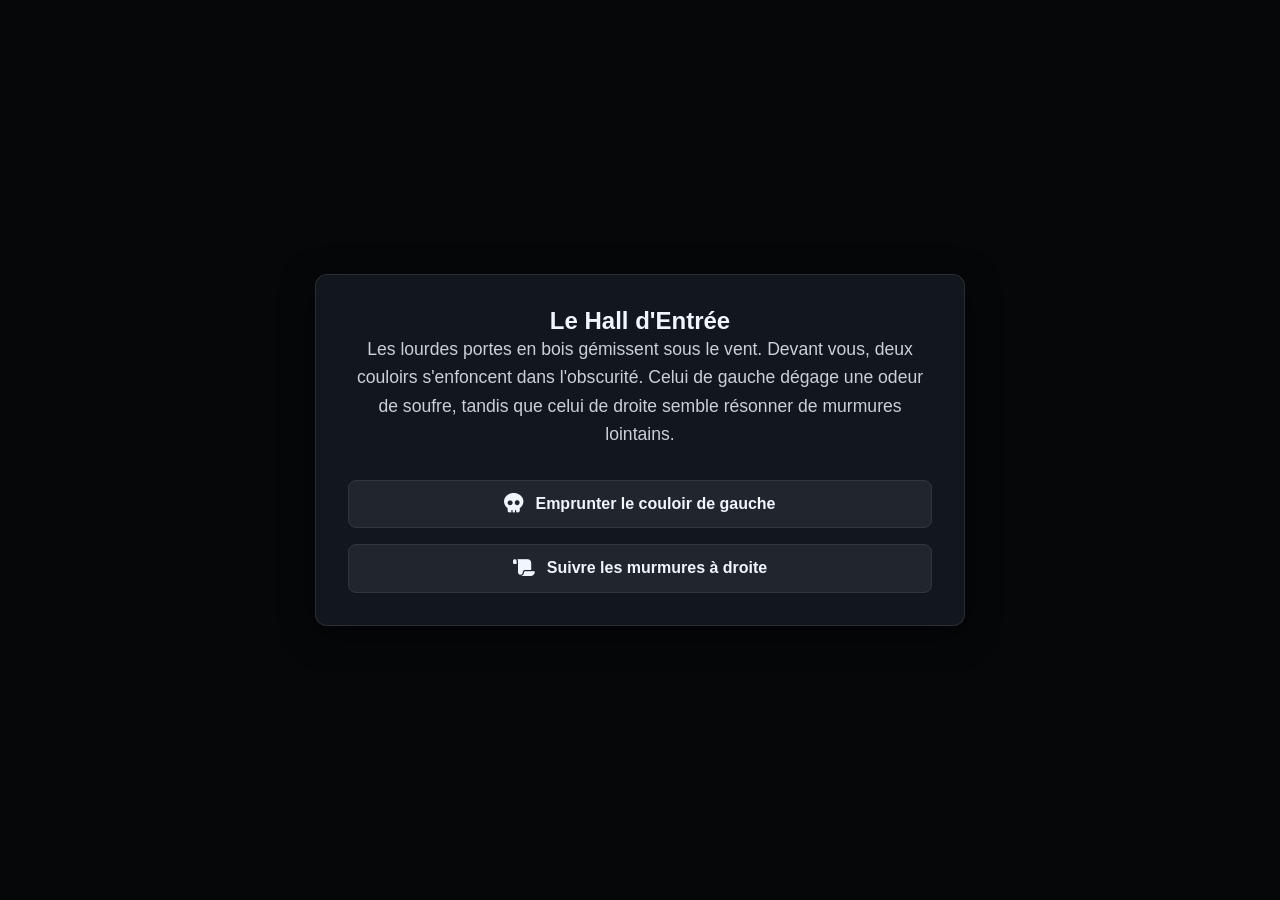
==== pages/scene01.html @ 0f3ece2d "page principale faite lecteur audio et var css" ====
<!DOCTYPE html>
<html lang="fr">
<head>
  <meta charset="UTF-8">
  <meta name="viewport" content="width=device-width, initial-scale=1.0">
  <title>Scène 01 - L'Entrée</title>
  <link rel="stylesheet" href="https://cdnjs.cloudflare.com/ajax/libs/font-awesome/6.4.0/css/all.min.css">
  <link rel="stylesheet" href="../style.css">
</head>
<body class="bg-scene01">
  <main class="game-container">
    <header class="scene-header">
      <h2>Le Hall d'Entrée</h2>
    </header>

    <section class="scene-body">
      <p class="description">
        Les lourdes portes en bois gémissent sous le vent. Devant vous, deux couloirs s'enfoncent dans l'obscurité. Celui de gauche dégage une odeur de soufre, tandis que celui de droite semble résonner de murmures lointains.
      </p>
    </section>

    <nav class="choices-container">
      <a href="scene02.html" class="btn-choice">
        <i class="fa-solid fa-skull icon"></i> Emprunter le couloir de gauche
      </a>
      <a href="scene03.html" class="btn-choice">
        <i class="fa-solid fa-scroll icon"></i> Suivre les murmures à droite
      </a>
    </nav>
  </main>
</body>
</html>
---- style.css ----
/* RESET & VARS */
:root {
  --primary-color: #e63946;
  --bg-dark: #0d1117;
  --panel-bg: rgba(22, 27, 34, 0.85);
  --text-main: #f0f6fc;
  --font-main: 'Segoe UI', Tahoma, Geneva, Verdana, sans-serif;
}

* {
  box-sizing: border-box;
  margin: 0;
  padding: 0;
}

body {
  font-family: var(--font-main);
  background-color: var(--bg-dark);
  color: var(--text-main);
  min-height: 100vh;
  display: flex;
  justify-content: center;
  align-items: center;
  background-size: cover;
  background-position: center;
  background-attachment: fixed;
}

/* FONDS PAR PAGE */
.bg-home { background-image: linear-gradient(rgba(0,0,0,0.6), rgba(0,0,0,0.6)), url('assets/backgrounds/home.jpg'); }
.bg-scene01 { background-image: linear-gradient(rgba(0,0,0,0.6), rgba(0,0,0,0.6)), url('../assets/backgrounds/entrance.jpg'); }

/* CONTENEUR PRINCIPAL */
.game-container {
  width: 90%;
  max-width: 650px;
  background: var(--panel-bg);
  border: 1px solid rgba(255, 255, 255, 0.1);
  border-radius: 12px;
  padding: 2rem;
  box-shadow: 0 8px 32px 0 rgba(0, 0, 0, 0.5);
  backdrop-filter: blur(8px);
  text-align: center;
}

.title {
  font-size: 2.2rem;
  color: var(--primary-color);
  margin-bottom: 1rem;
  text-transform: uppercase;
  letter-spacing: 2px;
}

.description {
  font-size: 1.1rem;
  line-height: 1.6;
  margin-bottom: 2rem;
  color: #c9d1d9;
}

/* BOUTONS PERSONNALISÉS  */
.choices-container {
  display: flex;
  flex-direction: column;
  gap: 1rem;
}

.btn-choice {
  display: flex;
  align-items: center;
  justify-content: center;
  gap: 0.75rem;
  padding: 0.85rem 1.5rem;
  background-color: #21262d;
  color: var(--text-main);
  text-decoration: none;
  font-weight: 600;
  border: 1px solid #30363d;
  border-radius: 8px;
  transition: all 0.2s ease-in-out;
}

.btn-choice:hover {
  background-color: var(--primary-color);
  border-color: var(--primary-color);
  transform: translateY(-2px);
  box-shadow: 0 4px 12px rgba(230, 57, 70, 0.4);
}

.btn-choice .icon {
  font-size: 1.2rem;
}

/*lecteur audio*/

.audio-player {
  margin-top: 2rem;
  padding: 0.85rem 1.25rem;
  background: rgba(13, 17, 23, 0.7);
  border: 1px solid rgba(255, 255, 255, 0.08);
  border-radius: 10px;
  display: flex;
  flex-direction: column;
  align-items: center;
  gap: 0.5rem;
  backdrop-filter: blur(4px);
}

/* En-tête du lecteur (Icône + Texte) */
.audio-player p {
  font-size: 0.85rem;
  font-weight: 500;
  color: #8b949e;
  text-transform: uppercase;
  letter-spacing: 1px;
  display: flex;
  align-items: center;
  gap: 0.5rem;
}

.audio-player p i {
  color: var(--primary-color, #e63946);
}

/* Style et personnalisation du lecteur natif */
.audio-player audio {
  width: 100%;
  max-width: 320px;
  height: 36px;
  outline: none;
  border-radius: 20px;
  filter: invert(0.9) hue-rotate(180deg) brightness(0.9) contrast(1.2);
}
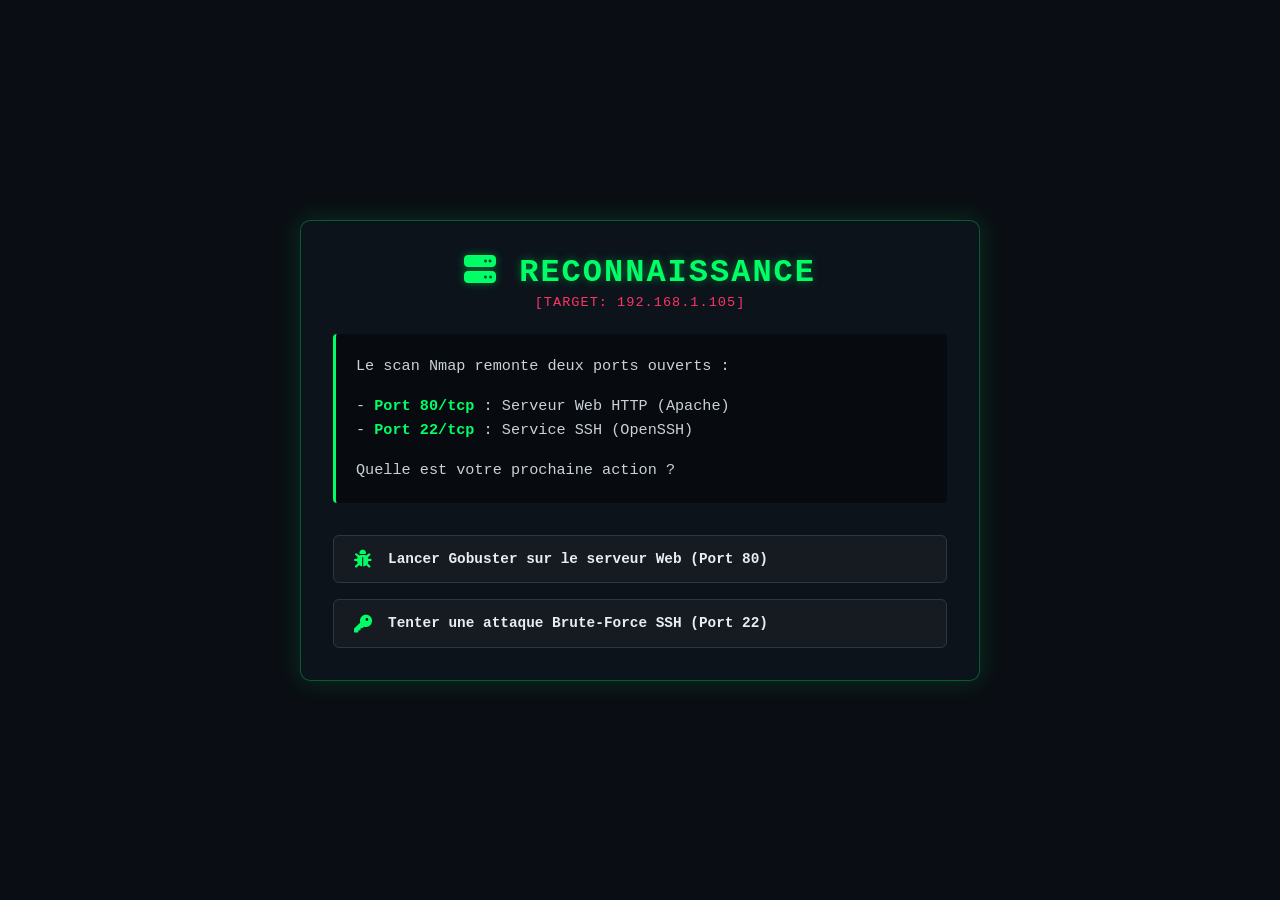
==== commit 81576c28: "changement de theme maintenant cyber index css et premiere page fait" ====
--- a/pages/scene01.html
+++ b/pages/scene01.html
@@ -3,30 +3,40 @@
 <head>
   <meta charset="UTF-8">
   <meta name="viewport" content="width=device-width, initial-scale=1.0">
-  <title>Scène 01 - L'Entrée</title>
+  <title>OP: ZERO-DAY - Phase 1</title>
   <link rel="stylesheet" href="https://cdnjs.cloudflare.com/ajax/libs/font-awesome/6.4.0/css/all.min.css">
   <link rel="stylesheet" href="../style.css">
 </head>
-<body class="bg-scene01">
+<body>
+
   <main class="game-container">
     <header class="scene-header">
-      <h2>Le Hall d'Entrée</h2>
+      <h1 class="title"><i class="fa-solid fa-server"></i> RECONNAISSANCE</h1>
+      <p class="subtitle">[TARGET: 192.168.1.105]</p>
     </header>
 
     <section class="scene-body">
       <p class="description">
-        Les lourdes portes en bois gémissent sous le vent. Devant vous, deux couloirs s'enfoncent dans l'obscurité. Celui de gauche dégage une odeur de soufre, tandis que celui de droite semble résonner de murmures lointains.
+        Le scan Nmap remonte deux ports ouverts :
+      </p>
+      <p class="description">
+        - <strong>Port 80/tcp</strong> : Serveur Web HTTP (Apache)<br>
+        - <strong>Port 22/tcp</strong> : Service SSH (OpenSSH)
+      </p>
+      <p class="description">
+        Quelle est votre prochaine action ?
       </p>
     </section>
 
     <nav class="choices-container">
       <a href="scene02.html" class="btn-choice">
-        <i class="fa-solid fa-skull icon"></i> Emprunter le couloir de gauche
+        <i class="fa-solid fa-bug icon"></i> Lancer Gobuster sur le serveur Web (Port 80)
       </a>
       <a href="scene03.html" class="btn-choice">
-        <i class="fa-solid fa-scroll icon"></i> Suivre les murmures à droite
+        <i class="fa-solid fa-key icon"></i> Tenter une attaque Brute-Force SSH (Port 22)
       </a>
     </nav>
   </main>
+
 </body>
 </html>
--- a/style.css
+++ b/style.css
@@ -1,10 +1,14 @@
-/* RESET & VARS */
+/* ==========================================
+   VARIABLES & RESET
+   ========================================== */
 :root {
-  --primary-color: #e63946;
-  --bg-dark: #0d1117;
-  --panel-bg: rgba(22, 27, 34, 0.85);
-  --text-main: #f0f6fc;
-  --font-main: 'Segoe UI', Tahoma, Geneva, Verdana, sans-serif;
+  --primary-color: #00ff66; /* Vert Matrix / Terminal */
+  --accent-color: #ff3366;  /* Rouge Alerte / Vulnérabilité */
+  --bg-dark: #0a0e14;
+  --panel-bg: rgba(13, 20, 28, 0.9);
+  --text-main: #e6edf3;
+  --text-muted: #8b949e;
+  --font-mono: 'Consolas', 'Fira Code', 'Courier New', monospace;
 }
 
 * {
@@ -14,51 +18,113 @@
 }
 
 body {
-  font-family: var(--font-main);
+  font-family: var(--font-mono);
   background-color: var(--bg-dark);
   color: var(--text-main);
   min-height: 100vh;
   display: flex;
+  flex-direction: column;
   justify-content: center;
   align-items: center;
+  padding: 1rem;
   background-size: cover;
   background-position: center;
   background-attachment: fixed;
 }
 
-/* FONDS PAR PAGE */
-.bg-home { background-image: linear-gradient(rgba(0,0,0,0.6), rgba(0,0,0,0.6)), url('assets/backgrounds/home.jpg'); }
-.bg-scene01 { background-image: linear-gradient(rgba(0,0,0,0.6), rgba(0,0,0,0.6)), url('../assets/backgrounds/entrance.jpg'); }
+/* ==========================================
+   LECTEUR AUDIO (100% CSS PUR)
+   ========================================== */
+.audio-player {
+  margin-bottom: 1.5rem;
+  padding: 0.75rem 1.25rem;
+  background: rgba(10, 14, 20, 0.85);
+  border: 1px solid rgba(0, 255, 102, 0.2);
+  border-radius: 8px;
+  display: flex;
+  flex-direction: column;
+  align-items: center;
+  gap: 0.5rem;
+  backdrop-filter: blur(5px);
+}
 
-/* CONTENEUR PRINCIPAL */
+.audio-player p {
+  font-size: 0.8rem;
+  font-weight: 600;
+  color: var(--primary-color);
+  text-transform: uppercase;
+  letter-spacing: 1px;
+  display: flex;
+  align-items: center;
+  gap: 0.5rem;
+}
+
+.audio-player audio {
+  width: 100%;
+  max-width: 300px;
+  height: 32px;
+  outline: none;
+  filter: invert(0.9) hue-rotate(90deg) brightness(0.9) contrast(1.2);
+}
+
+/* ==========================================
+   CONTENEUR PRINCIPAL DU JEU
+   ========================================== */
 .game-container {
-  width: 90%;
-  max-width: 650px;
+  width: 100%;
+  max-width: 680px;
   background: var(--panel-bg);
-  border: 1px solid rgba(255, 255, 255, 0.1);
-  border-radius: 12px;
+  border: 1px solid rgba(0, 255, 102, 0.3);
+  border-radius: 10px;
   padding: 2rem;
-  box-shadow: 0 8px 32px 0 rgba(0, 0, 0, 0.5);
+  box-shadow: 0 0 25px rgba(0, 255, 102, 0.15);
   backdrop-filter: blur(8px);
   text-align: center;
 }
 
 .title {
-  font-size: 2.2rem;
+  font-size: 2rem;
   color: var(--primary-color);
-  margin-bottom: 1rem;
+  margin-bottom: 0.25rem;
   text-transform: uppercase;
   letter-spacing: 2px;
+  text-shadow: 0 0 8px rgba(0, 255, 102, 0.4);
+}
+
+.subtitle {
+  font-size: 0.85rem;
+  color: var(--accent-color);
+  margin-bottom: 1.5rem;
+  letter-spacing: 1px;
+}
+
+.scene-body {
+  margin-bottom: 2rem;
+  text-align: left;
+  background: rgba(0, 0, 0, 0.4);
+  padding: 1.25rem;
+  border-left: 3px solid var(--primary-color);
+  border-radius: 4px;
 }
 
 .description {
-  font-size: 1.1rem;
+  font-size: 0.95rem;
   line-height: 1.6;
-  margin-bottom: 2rem;
   color: #c9d1d9;
+  margin-bottom: 1rem;
 }
 
-/* BOUTONS PERSONNALISÉS  */
+.description:last-child {
+  margin-bottom: 0;
+}
+
+.description strong {
+  color: var(--primary-color);
+}
+
+/* ==========================================
+   BOUTONS DE CHOIX
+   ========================================== */
 .choices-container {
   display: flex;
   flex-direction: column;
@@ -68,66 +134,37 @@
 .btn-choice {
   display: flex;
   align-items: center;
-  justify-content: center;
-  gap: 0.75rem;
-  padding: 0.85rem 1.5rem;
-  background-color: #21262d;
+  justify-content: flex-start;
+  gap: 1rem;
+  padding: 0.9rem 1.25rem;
+  background-color: #161b22;
   color: var(--text-main);
   text-decoration: none;
+  font-family: var(--font-mono);
+  font-size: 0.9rem;
   font-weight: 600;
   border: 1px solid #30363d;
-  border-radius: 8px;
+  border-radius: 6px;
   transition: all 0.2s ease-in-out;
 }
 
 .btn-choice:hover {
-  background-color: var(--primary-color);
+  background-color: rgba(0, 255, 102, 0.1);
   border-color: var(--primary-color);
-  transform: translateY(-2px);
-  box-shadow: 0 4px 12px rgba(230, 57, 70, 0.4);
+  color: var(--primary-color);
+  transform: translateX(5px);
+  box-shadow: 0 0 10px rgba(0, 255, 102, 0.2);
 }
 
 .btn-choice .icon {
-  font-size: 1.2rem;
+  font-size: 1.1rem;
+  color: var(--primary-color);
 }
 
-/*lecteur audio*/
-
-.audio-player {
+.game-footer {
   margin-top: 2rem;
-  padding: 0.85rem 1.25rem;
-  background: rgba(13, 17, 23, 0.7);
-  border: 1px solid rgba(255, 255, 255, 0.08);
-  border-radius: 10px;
-  display: flex;
-  flex-direction: column;
-  align-items: center;
-  gap: 0.5rem;
-  backdrop-filter: blur(4px);
-}
-
-/* En-tête du lecteur (Icône + Texte) */
-.audio-player p {
-  font-size: 0.85rem;
-  font-weight: 500;
-  color: #8b949e;
-  text-transform: uppercase;
-  letter-spacing: 1px;
-  display: flex;
-  align-items: center;
-  gap: 0.5rem;
-}
-
-.audio-player p i {
-  color: var(--primary-color, #e63946);
-}
-
-/* Style et personnalisation du lecteur natif */
-.audio-player audio {
-  width: 100%;
-  max-width: 320px;
-  height: 36px;
-  outline: none;
-  border-radius: 20px;
-  filter: invert(0.9) hue-rotate(180deg) brightness(0.9) contrast(1.2);
+  font-size: 0.75rem;
+  color: var(--text-muted);
+  border-top: 1px solid rgba(255, 255, 255, 0.05);
+  padding-top: 1rem;
 }
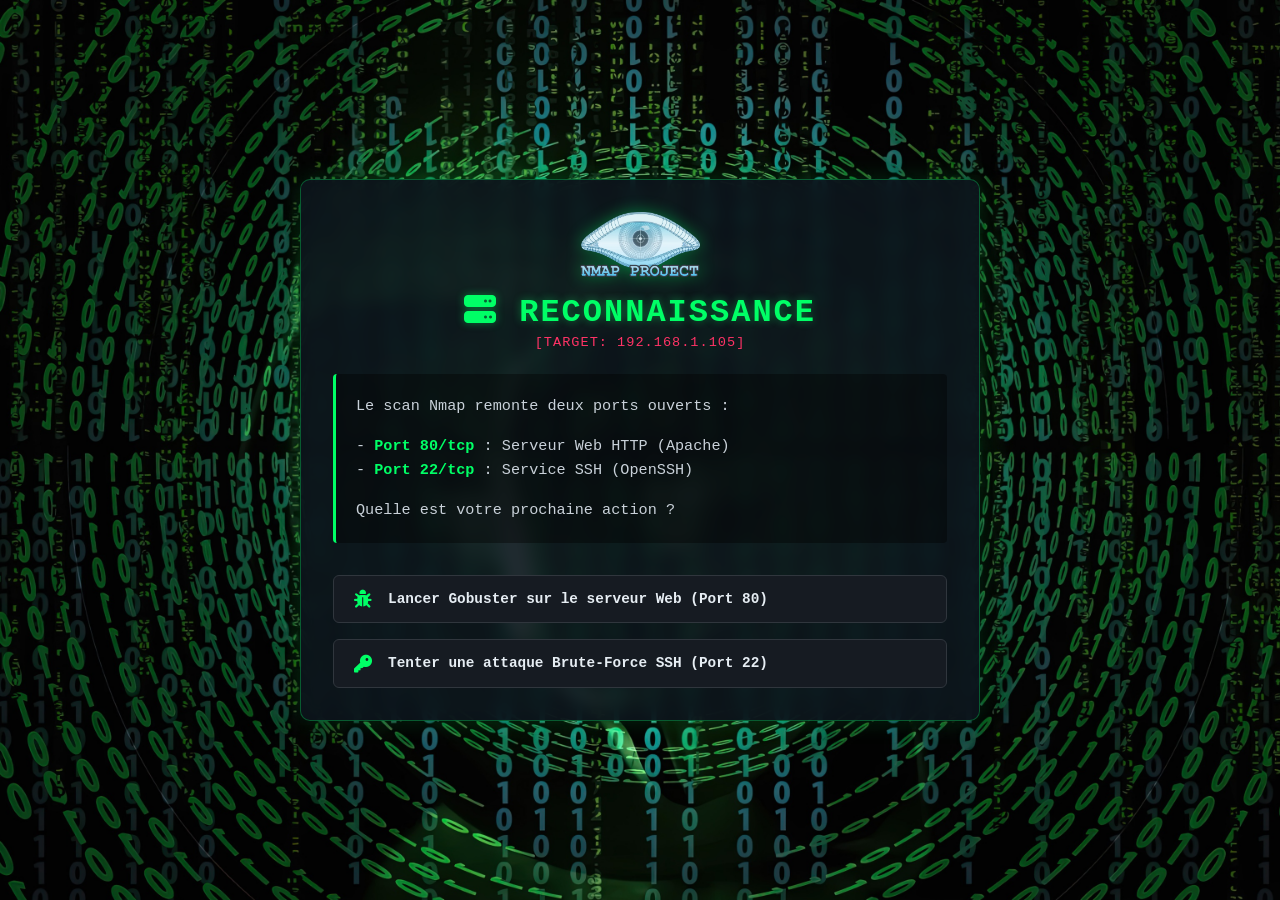
==== commit ecdc4b3a: "ajout background pour toutes les pages" ====
--- a/pages/scene01.html
+++ b/pages/scene01.html
@@ -9,11 +9,16 @@
 </head>
 <body>
 
-  <main class="game-container">
-    <header class="scene-header">
-      <h1 class="title"><i class="fa-solid fa-server"></i> RECONNAISSANCE</h1>
-      <p class="subtitle">[TARGET: 192.168.1.105]</p>
-    </header>
+    <main class="game-container">
+  <header class="scene-header">
+    <!-- Image / Logo spécifique à la scène -->
+    <div class="scene-illustration">
+      <img src="../assets/icons/logo-nmap.webp" alt="Logo Nmap" class="header-img">
+    </div>
+
+    <h1 class="title"><i class="fa-solid fa-server"></i> RECONNAISSANCE</h1>
+    <p class="subtitle">[TARGET: 192.168.1.105]</p>
+  </header>
 
     <section class="scene-body">
       <p class="description">
--- a/style.css
+++ b/style.css
@@ -30,6 +30,7 @@
   background-size: cover;
   background-position: center;
   background-attachment: fixed;
+  background-image: url('assets/backgrounds/hacker-bg.webp'); 
 }
 
 /* ==========================================
@@ -122,9 +123,7 @@
   color: var(--primary-color);
 }
 
-/* ==========================================
-   BOUTONS DE CHOIX
-   ========================================== */
+/* boutons de choix */
 .choices-container {
   display: flex;
   flex-direction: column;
@@ -167,4 +166,20 @@
   color: var(--text-muted);
   border-top: 1px solid rgba(255, 255, 255, 0.05);
   padding-top: 1rem;
-}+}
+
+/* illu/logo de scene */
+.scene-illustration {
+  margin-bottom: 1rem;
+  display: flex;
+  justify-content: center;
+}
+
+.header-img {
+  max-width: 120px; /* Ajuste la taille maximale selon img */
+  height: auto;
+  object-fit: contain;
+  filter: drop-shadow(0 0 8px rgba(0, 255, 102, 0.4)); /* Effet halo vert */
+  border-radius: 6px;
+}
+
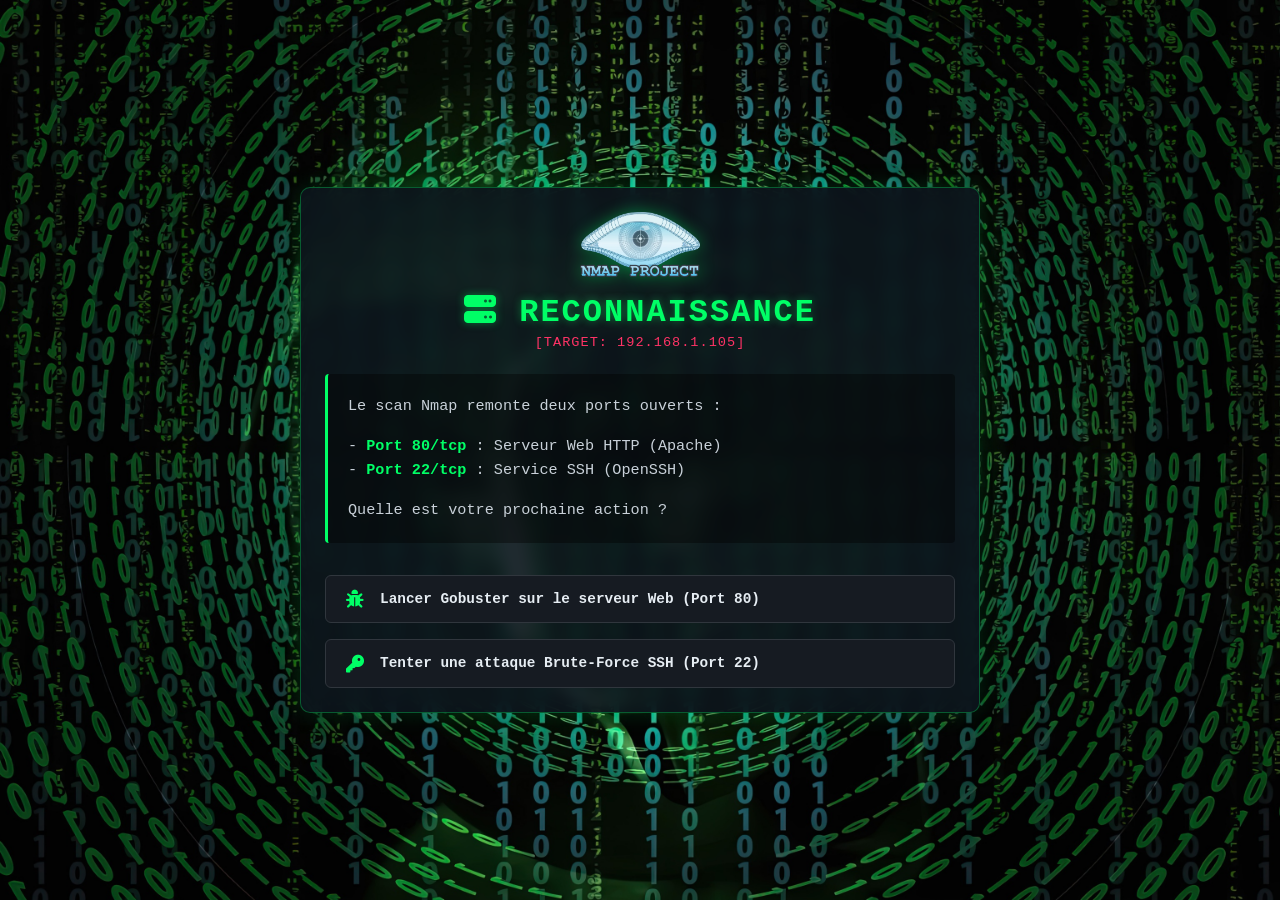
==== commit fea6d398: "ajout icon site (favicon) scene principale 1 et 2" ====
--- a/pages/scene01.html
+++ b/pages/scene01.html
@@ -6,6 +6,7 @@
   <title>OP: ZERO-DAY - Phase 1</title>
   <link rel="stylesheet" href="https://cdnjs.cloudflare.com/ajax/libs/font-awesome/6.4.0/css/all.min.css">
   <link rel="stylesheet" href="../style.css">
+  <link rel="icon" type="image/x-icon" href="../assets/icons/cyber-security.webp">
 </head>
 <body>
 
--- a/style.css
+++ b/style.css
@@ -77,10 +77,28 @@
   background: var(--panel-bg);
   border: 1px solid rgba(0, 255, 102, 0.3);
   border-radius: 10px;
-  padding: 2rem;
+  padding: 1.5rem;
   box-shadow: 0 0 25px rgba(0, 255, 102, 0.15);
   backdrop-filter: blur(8px);
   text-align: center;
+}
+
+@media (max-width: 600px) {
+    .title {
+      font-size: 1.5rem;
+    }
+  .btn-choice {
+    font-size: 0.8rem;
+    padding: 0.75rem 1rem;
+    white-space: normal;
+    word-break: break-word;
+  }
+  .header-img {
+    max-width: 90px;
+  }
+  .audio-player {
+    max-width: 100%;
+  }
 }
 
 .title {
